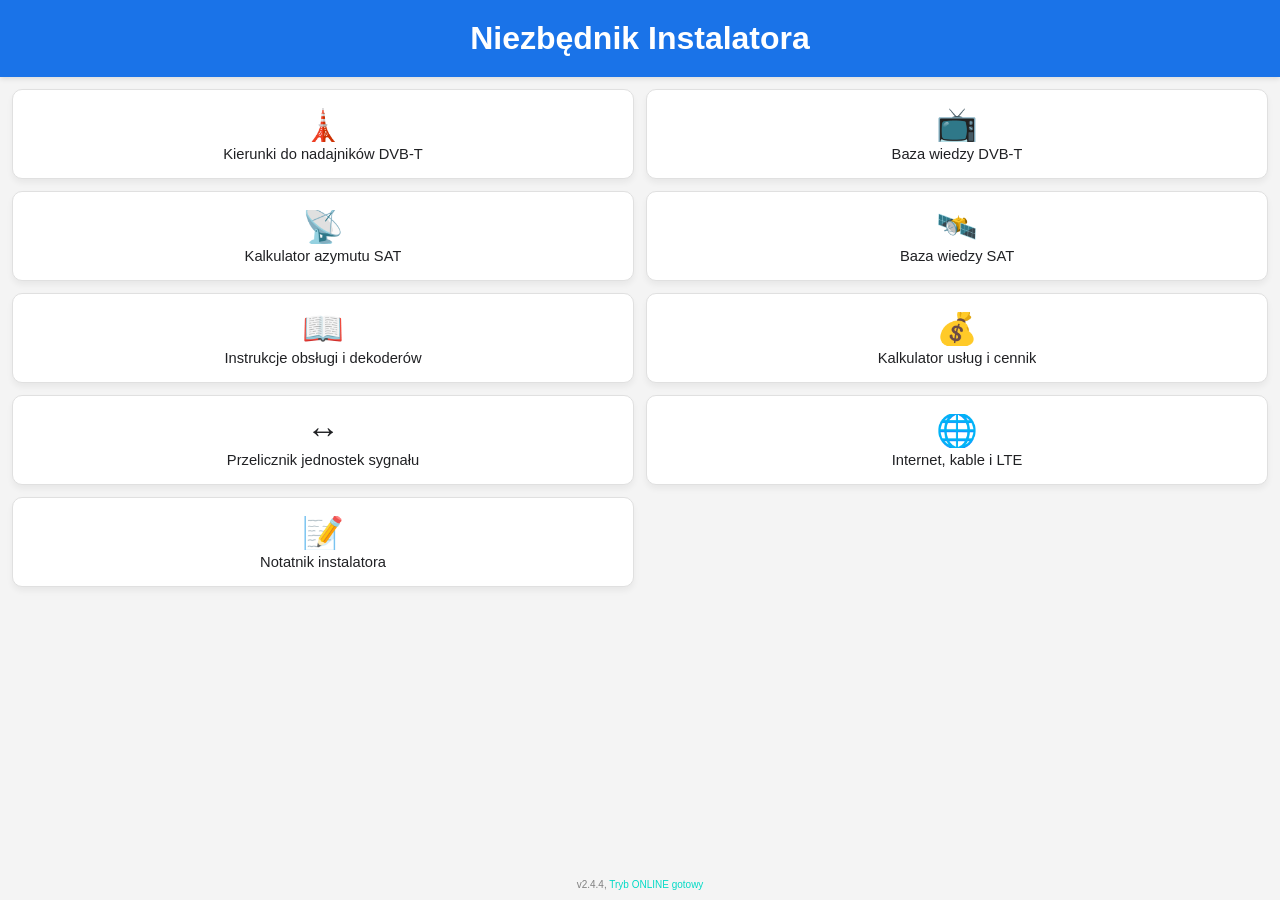
==== index.html @ 99f19d2c "usniety system logowania , raporty i magazyn" ====
<!DOCTYPE html>
<html lang="pl">

<head>
    <script src="config.js"></script>
    <link rel="manifest" href="manifest.json">
    <meta name="theme-color" content="#1a73e8">
    <meta name="mobile-web-app-capable" content="yes">
    <meta name="apple-mobile-web-app-status-bar-style" content="black-translucent">

    <script>

        // Deklarujemy zmienną globalnie, aby updateApp() miała do niej dostęp
        if ('serviceWorker' in navigator) {
            window.addEventListener('load', () => {
                navigator.serviceWorker.register('./sw.js').then(reg => {
                    console.log('SW działa w trybie: Najpierw Sieć');
                });
            });
        }

    </script>


    <meta charset="UTF-8">
    <meta name="viewport" content="width=device-width, initial-scale=1.0, user-scalable=no">
    <title>Instalator Pro</title>
    <link rel="stylesheet" href="style.css">
</head>

<body>



    <div id="offline-banner"
        style="display:none;position:fixed;top:0;left:0;width:100vw;background:#d93025;color:white;text-align:center;padding:12px 0;z-index:10001;font-weight:bold;box-shadow:0 2px 8px rgba(0,0,0,0.15);">
        Brak połączenia z internetem – aplikacja działa w trybie offline.
    </div>

    <div id="ios-install-banner"
        style="display:none;position:fixed;bottom:0;left:0;width:100vw;background:#fffbe6;color:#202124;text-align:center;padding:14px 10px 14px 50px;z-index:10002;font-weight:500;box-shadow:0 -2px 8px rgba(0,0,0,0.10);border-top:2px solid #fbbc05;font-size:1rem;align-items:center;">
        Aby zainstalować aplikację na iPhonie: kliknij <b>Udostępnij</b> i wybierz <b>Do ekranu początkowego</b>.
        <button onclick="this.parentElement.style.display='none'"
            style="margin-left:20px;background:#fbbc05;border:none;padding:4px 16px;border-radius:16px;font-weight:bold;cursor:pointer;">Zamknij</button>
    </div>

    <div id="error-banner"
        style="display:none;position:fixed;top:48px;left:50%;transform:translateX(-50%);background:#d93025;color:white;padding:12px 24px;border-radius:8px;z-index:10003;font-weight:bold;box-shadow:0 2px 8px rgba(0,0,0,0.15);max-width:90vw;">
        <span id="error-message"></span>
        <button onclick="this.parentElement.style.display='none'"
            style="margin-left:18px;background:#fff;color:#d93025;border:none;padding:2px 12px;border-radius:12px;font-weight:bold;cursor:pointer;">Zamknij</button>
    </div>

    <div id="app">
        <header>
            <h1>Niezbędnik Instalatora</h1>
        </header>

        <main class="grid-container">
    

            <div class="tile" onclick="location.href='tools-src/nadajniki.html'">
                <span class="icon">🗼</span>
                <span class="label">Kierunki do nadajników DVB-T</span>
            </div>
            <div class="tile" onclick="location.href='tools-src/bibliotekaDVBT.html'">
                <span class="icon">📺</span>
                <span class="label">Baza wiedzy DVB-T</span>
            </div>
            <div class="tile" onclick="location.href='tools-src/satelity.html'">
                <span class="icon">📡</span>
                <span class="label">Kalkulator azymutu SAT</span>
            </div>
            <div class="tile" onclick="location.href='tools-src/bibliotekaSAT.html'">
                <span class="icon">🛰️</span>
                <span class="label">Baza wiedzy SAT</span>
            </div>
            <div class="tile" onclick="location.href='tools-src/instrukcje.html'">
                <span class="icon">📖</span>
                <span class="label">Instrukcje obsługi i dekoderów</span>
            </div>
            <div class="tile" onclick="location.href='tools-src/cennik.html'">
                <span class="icon">💰</span>
                <span class="label">Kalkulator usług i cennik</span>
            </div>
            <div class="tile" onclick="location.href='tools-src/Jednostki.html'">
                <span class="icon">↔️</span>
                <span class="label">Przelicznik jednostek sygnału</span>
            </div>
            <div class="tile" onclick="location.href='tools-src/internet.html'">
                <span class="icon">🌐</span>
                <span class="label">Internet, kable i LTE</span>
            </div>
            <div class="tile" onclick="location.href='tools-src/notatki.html'">
                <span class="icon">📝</span>
                <span class="label">Notatnik instalatora</span>
            </div>


        </main>

        <footer style="text-align: center; color: gray; font-size: 10px; padding: 10px;">
            v<span id="app-version">1.x</span>, <span id="app-status">tryb sprawdzania...</span>
        </footer>
    </div>
</body>

<script>
      
    let backClickCounter = 0;

    function onDeviceReady() {
        // 1. WERSJA - automatycznie pobierana z manifest.json lub ze zmiennej CACHE_NAME w sw.js
        async function setAppVersion() {
            const el = document.getElementById('app-version');
            if (!el) return;
            // 1) Spróbuj pobrać manifest.json i odczytać pole `version`
            try {
                const r = await fetch('manifest.json', { cache: 'no-store' });
                if (r.ok) {
                    const m = await r.json();
                    if (m.version) { el.innerText = m.version; return; }
                }
            } catch (e) { }
            // 2) Fallback: spróbuj odczytać sw.js i dopasować wersję z CACHE_NAME
            try {
                const r2 = await fetch('sw.js', { cache: 'no-store' });
                if (r2.ok) {
                    const txt = await r2.text();
                    const re = /CACHE_NAME\s*=\s*['"]([a-zA-Z0-9\-_.]*v?(\d+(?:\.\d+)+))['"]/i;
                    const m = txt.match(re);
                    if (m && m[2]) { el.innerText = m[2]; return; }
                }
            } catch (e) { }
            // 3) Ostateczny fallback
            el.innerText = '1.0.0';
        }
        setAppVersion();

        const statusSpan = document.getElementById('app-status');

        // 2. STATUS SIECI
        function updateOnlineStatus() {

            if (navigator.onLine) {
                statusSpan.innerText = "Tryb ONLINE gotowy";
                statusSpan.style.color = "#03dac6";
                document.getElementById('offline-banner').style.display = 'none';
            } else {
                statusSpan.innerText = "Tryb OFFLINE gotowy";
                statusSpan.style.color = "gray";
                document.getElementById('offline-banner').style.display = 'block';
            }
        }
        updateOnlineStatus();

        document.addEventListener("offline", updateOnlineStatus, false);
        document.addEventListener("online", updateOnlineStatus, false);

        // 3. TEST POŁĄCZENIA Z INTERNETEM (opcjonalnie, można zostawić tylko navigator.onLine)
        function testInternetConnection() {
            fetch('https://www.google.com/favicon.ico', { mode: 'no-cors' })
                .then(() => {
                    if (!navigator.onLine) return; // jeśli systemowy offline, nie nadpisuj
                    statusSpan.innerText = "Tryb ONLINE gotowy";
                    statusSpan.style.color = "#03dac6";
                })
                .catch(() => {
                    statusSpan.innerText = "Tryb OFFLINE gotowy";
                    statusSpan.style.color = "gray";
                })
                .finally(() => {
                    updateOnlineStatus(); // zawsze synchronizuj po teście
                });
        }
        testInternetConnection();
    }



    // Nasza własna, darmowa funkcja powiadomienia na ekranie
    function showToast(message) {
        // Usuwamy stare powiadomienie jeśli jeszcze istnieje
        const oldToast = document.getElementById('custom-toast');
        if (oldToast) oldToast.remove();

        const statusDiv = document.createElement('div');
        statusDiv.id = 'custom-toast';
        statusDiv.style = "position:fixed; bottom:50px; left:50%; transform:translateX(-50%); background:rgba(0,0,0,0.8); color:white; padding:12px 25px; border-radius:25px; z-index:9999; font-size:14px; white-space:nowrap; border: 1px solid #444;";
        statusDiv.innerText = message;
        document.body.appendChild(statusDiv);

        // Animacja znikania
        setTimeout(() => {
            statusDiv.style.opacity = '0';
            statusDiv.style.transition = 'opacity 0.5s ease';
            setTimeout(() => statusDiv.remove(), 500);
        }, 2000);
    }

    function showOfflineBanner(show) {
        const banner = document.getElementById('offline-banner');
        const header = document.querySelector('header');
        // Ustaw margin-top headera zawsze na wysokość ramki, jeśli ramka jest widoczna
        if (show) {
            banner.style.display = 'block';
            setTimeout(() => {
                if (header) header.style.marginTop = banner.offsetHeight + 'px';
            }, 10); // opóźnienie na render
        } else {
            banner.style.display = 'none';
            if (header) header.style.marginTop = '';
        }

        // Dodatkowo, na zmianę orientacji i resize — popraw margin-top headera
        window.addEventListener('resize', () => {
            if (banner.style.display === 'block' && header) {
                header.style.marginTop = banner.offsetHeight + 'px';
            }
        });
    }

    // Dla pewności: po powrocie na stronę/wybudzeniu — odśwież status i układ
    document.addEventListener('visibilitychange', () => {
        if (!document.hidden) {
            if (typeof updateOnlineStatus === 'function') updateOnlineStatus();
            if (typeof showOfflineBanner === 'function') showOfflineBanner(!navigator.onLine ? true : false);
        }
    });
    window.addEventListener('pageshow', () => {
        if (typeof updateOnlineStatus === 'function') updateOnlineStatus();
        if (typeof showOfflineBanner === 'function') showOfflineBanner(!navigator.onLine ? true : false);
    });


    function showIosInstallBanner() {
        const isIos = /iPad|iPhone|iPod/.test(navigator.userAgent) && !window.MSStream;
        const isStandalone = window.matchMedia('(display-mode: standalone)').matches || window.navigator.standalone;
        if (isIos && !isStandalone) {
            document.getElementById('ios-install-banner').style.display = 'block';
        }
    }



    // Funkcja stopki (zostaje, by pokazywać wersję z manifestu)
    async function setAppVersion() {
        const el = document.getElementById('app-version');
        if (el) el.innerText = APP_CONFIG.VERSION;
    }

    //Po załadaniu strony, inicjalizujemy zabezpieczenia, ustawiamy status sieci i wersję aplikacji



    window.addEventListener('load', async () => {
        onDeviceReady();
        setAppVersion();
        showIosInstallBanner();
    });


</script>

</html>
---- style.css ----
/* --- MOTYW JASNY --- */
:root {
    --bg: #f4f4f4;
    --text: #202124;
    --tile-bg: #fff;
    --tile-border: #e0e0e0;
    --tile-shadow: 0 2px 8px rgba(0,0,0,0.07);
    --primary-color: #1a73e8;
    --bg-color: #f8f9fa;
    --tile-color: #ffffff;
    --text-color: #202124;
}

* {
    box-sizing: border-box;
    margin: 0;
    padding: 0;
    font-family: 'Segoe UI', Roboto, sans-serif;
}

body {
    background: var(--bg) !important;
    color: var(--text) !important;
    transition: background 0.3s, color 0.3s;
}

.tile {
    background: var(--tile-bg);
    border: 1px solid var(--tile-border);
    box-shadow: var(--tile-shadow);
    color: var(--text);
    transition: background 0.3s, color 0.3s, box-shadow 0.3s;
}



body {
    background-color: var(--bg-color);
    transition: background 0.3s, color 0.3s, box-shadow 0.3s;
}

#app {
    display: flex;
    flex-direction: column;
    height: 100vh;
}

header {
    background: var(--primary-color);
    color: white;
    padding: 20px;
    text-align: center;
    font-weight: bold;
    box-shadow: 0 2px 5px rgba(0,0,0,0.1);
}

/* Magia siatki 2x2 */
.grid-container {
    display: grid;
    grid-template-columns: 1fr 1fr; /* Dwie równe kolumny */
    gap: 12px;
    padding: 12px;
    flex: 1;
    align-content: start; /* Kafelki zaczną się od góry */
}

.tile {
    background: var(--tile-color);
    border-radius: 10px;
    display: flex;
    flex-direction: column;
    justify-content: center;
    align-items: center;
    aspect-ratio: 2 / 1; /* Prostokąt poziomy, niższy kafelek */
    min-height: 60px;
    max-height: 90px;
    width: 100%;
    padding: 6px 0 4px 0;
    overflow: hidden;
    position: relative;
    box-shadow: 0 4px 6px rgba(0,0,0,0.05);
    border: 1px solid #e0e0e0;
    transition: transform 0.1s;
    cursor: pointer;
    opacity: 0;
    transform: translateY(30px) scale(0.98);
    animation: tileFadeIn 0.5s cubic-bezier(.4,1.4,.6,1) forwards;
}

.tile:nth-child(1) { animation-delay: 0.05s; }
.tile:nth-child(2) { animation-delay: 0.10s; }
.tile:nth-child(3) { animation-delay: 0.15s; }
.tile:nth-child(4) { animation-delay: 0.20s; }
.tile:nth-child(5) { animation-delay: 0.25s; }
.tile:nth-child(6) { animation-delay: 0.30s; }
.tile:nth-child(7) { animation-delay: 0.35s; }
.tile:nth-child(8) { animation-delay: 0.40s; }
.tile:nth-child(9) { animation-delay: 0.45s; }
.tile:nth-child(10) { animation-delay: 0.50s; }
.tile:nth-child(11) { animation-delay: 0.55s; }
.tile:nth-child(12) { animation-delay: 0.60s; }

@keyframes tileFadeIn {
    to {
        opacity: 1;
        transform: translateY(0) scale(1);
    }
}

/* Efekt hover na kafelkach */
.tile:hover {
    box-shadow: 0 8px 24px rgba(26,115,232,0.10), 0 1.5px 6px rgba(0,0,0,0.04);
    transform: scale(1.03);
    transition: box-shadow 0.2s, transform 0.2s;
    z-index: 2;
}

/* Animacja kliknięcia przycisku */
button:active {
    transform: scale(0.96);
    filter: brightness(0.95);
    transition: transform 0.08s, filter 0.08s;
}

/* Efekt naciśnięcia palcem */
.tile:active {
    transform: scale(0.95);
    background-color: #e8f0fe;
}

.icon {
    font-size: 2.1rem;
    margin-bottom: 4px;
    line-height: 1;
    max-width: 90%;
    overflow: hidden;
    text-overflow: ellipsis;
}

.label {
    font-weight: 500;
    color: var(--text-color);
    font-size: 0.92rem;
    max-width: 92%;
    text-align: center;
    white-space: nowrap;
    overflow: hidden;
    text-overflow: ellipsis;
}

footer {
    text-align: center;
    padding: 10px;
    font-size: 0.8rem;
    color: #70757a;
}

/* Efekt "ładowania" przy długim kliknięciu */
.price-item:active {
    background-color: #fce8e6; /* Delikatny czerwony sugerujący usunięcie */
    transition: background-color 0.8s;
}
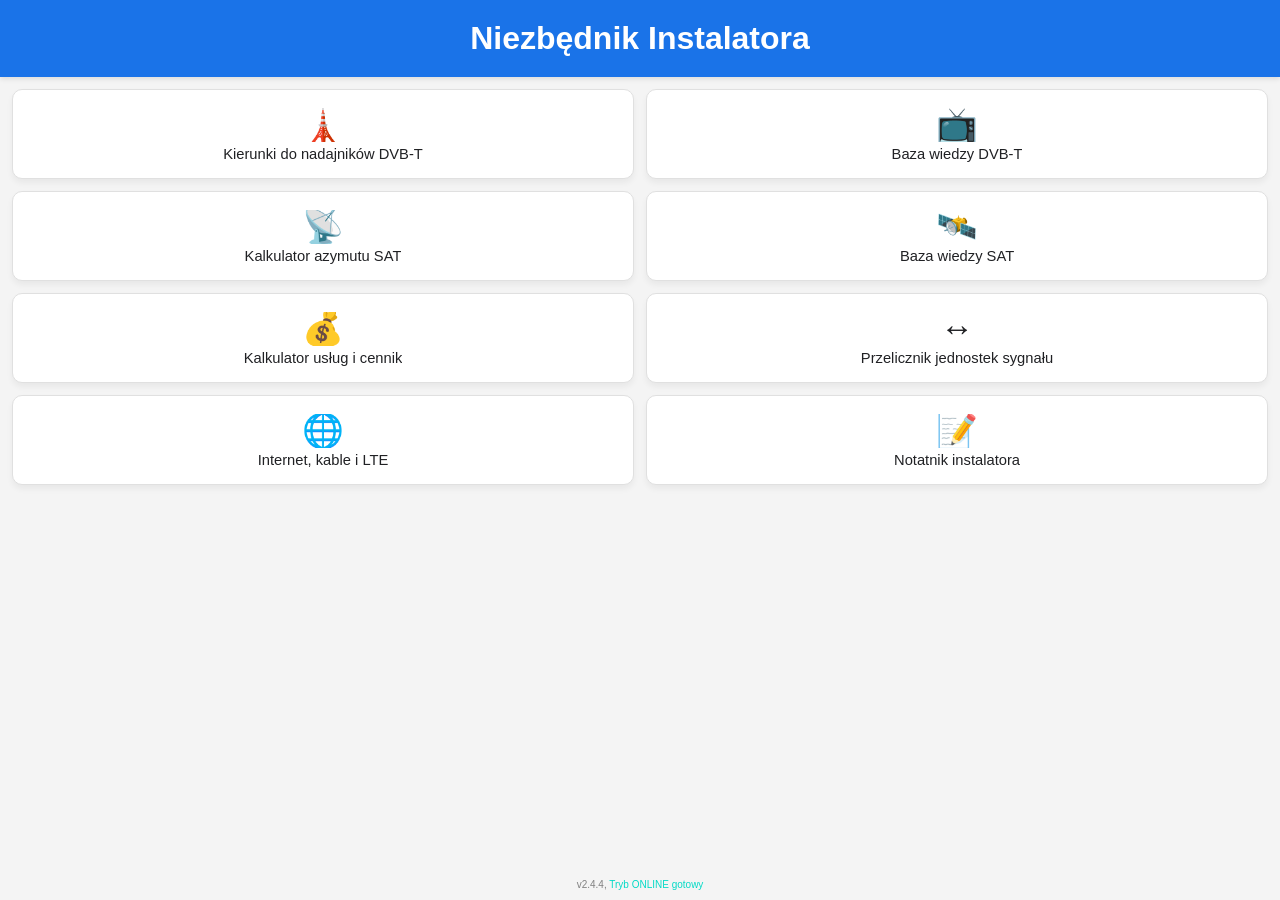
==== commit f5676507: "skasowane instrukcje, ulepszone notatki" ====
--- a/index.html
+++ b/index.html
@@ -74,10 +74,6 @@
             <div class="tile" onclick="location.href='tools-src/bibliotekaSAT.html'">
                 <span class="icon">🛰️</span>
                 <span class="label">Baza wiedzy SAT</span>
-            </div>
-            <div class="tile" onclick="location.href='tools-src/instrukcje.html'">
-                <span class="icon">📖</span>
-                <span class="label">Instrukcje obsługi i dekoderów</span>
             </div>
             <div class="tile" onclick="location.href='tools-src/cennik.html'">
                 <span class="icon">💰</span>
--- a/style.css
+++ b/style.css
@@ -1,5 +1,5 @@
 
-/* --- MOTYW JASNY --- */
+
 :root {
     --bg: #f4f4f4;
     --text: #202124;
@@ -19,11 +19,6 @@
     font-family: 'Segoe UI', Roboto, sans-serif;
 }
 
-body {
-    background: var(--bg) !important;
-    color: var(--text) !important;
-    transition: background 0.3s, color 0.3s;
-}
 
 .tile {
     background: var(--tile-bg);
@@ -38,6 +33,9 @@
 body {
     background-color: var(--bg-color);
     transition: background 0.3s, color 0.3s, box-shadow 0.3s;
+    background: var(--bg) !important;
+    color: var(--text) !important;
+ 
 }
 
 #app {
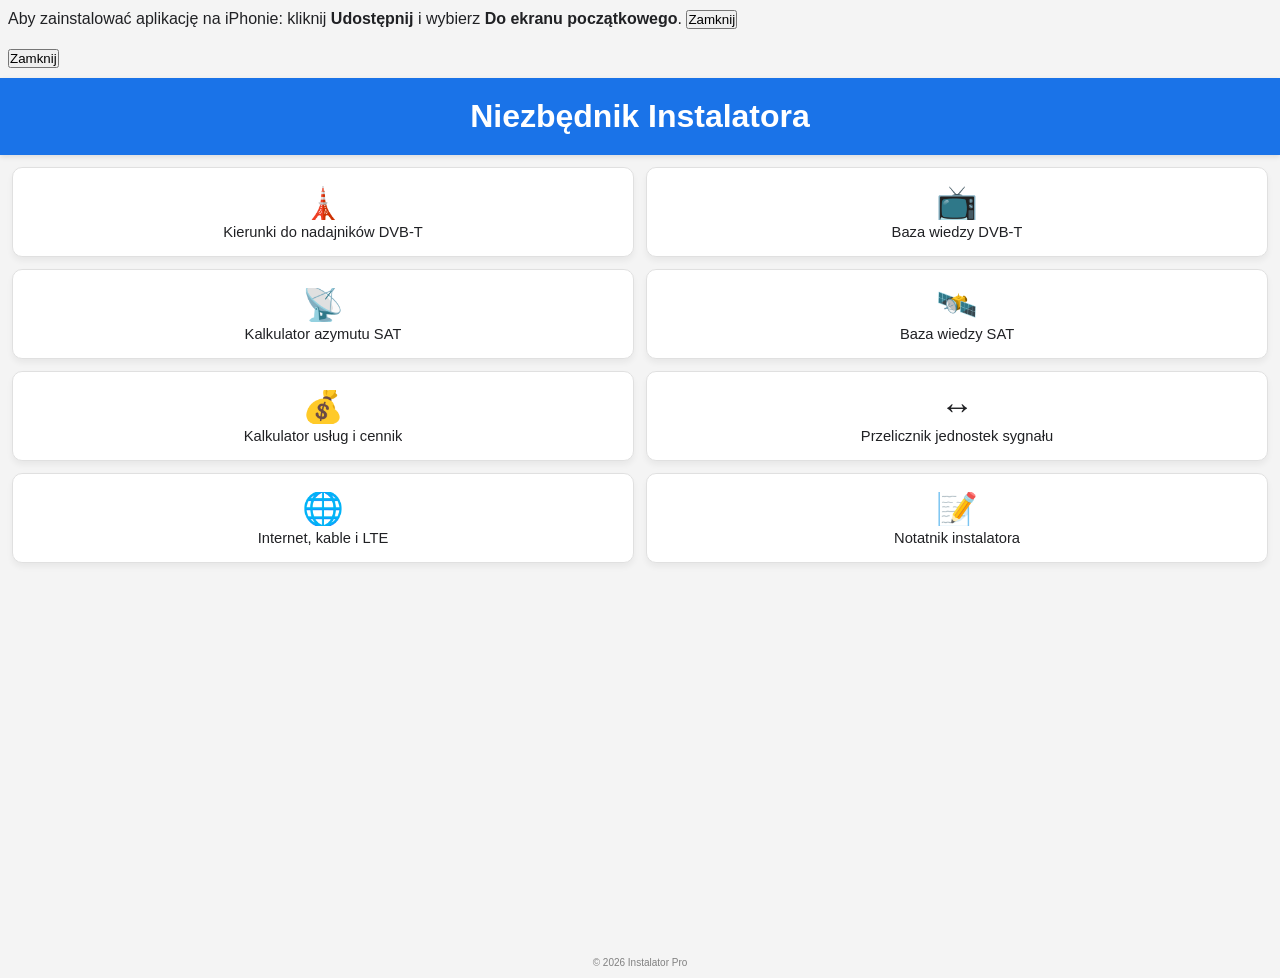
==== commit 93763149: "drobne poporawki i sprawnienia" ====
--- a/index.html
+++ b/index.html
@@ -2,7 +2,7 @@
 <html lang="pl">
 
 <head>
-    <script src="config.js"></script>
+    
     <link rel="manifest" href="manifest.json">
     <meta name="theme-color" content="#1a73e8">
     <meta name="mobile-web-app-capable" content="yes">
@@ -10,7 +10,6 @@
 
     <script>
 
-        // Deklarujemy zmienną globalnie, aby updateApp() miała do niej dostęp
         if ('serviceWorker' in navigator) {
             window.addEventListener('load', () => {
                 navigator.serviceWorker.register('./sw.js').then(reg => {
@@ -32,23 +31,18 @@
 
 
 
-    <div id="offline-banner"
-        style="display:none;position:fixed;top:0;left:0;width:100vw;background:#d93025;color:white;text-align:center;padding:12px 0;z-index:10001;font-weight:bold;box-shadow:0 2px 8px rgba(0,0,0,0.15);">
+    <div id="offline-banner" class="banner-offline">
         Brak połączenia z internetem – aplikacja działa w trybie offline.
     </div>
 
-    <div id="ios-install-banner"
-        style="display:none;position:fixed;bottom:0;left:0;width:100vw;background:#fffbe6;color:#202124;text-align:center;padding:14px 10px 14px 50px;z-index:10002;font-weight:500;box-shadow:0 -2px 8px rgba(0,0,0,0.10);border-top:2px solid #fbbc05;font-size:1rem;align-items:center;">
+    <div id="ios-install-banner" class="banner-ios">
         Aby zainstalować aplikację na iPhonie: kliknij <b>Udostępnij</b> i wybierz <b>Do ekranu początkowego</b>.
-        <button onclick="this.parentElement.style.display='none'"
-            style="margin-left:20px;background:#fbbc05;border:none;padding:4px 16px;border-radius:16px;font-weight:bold;cursor:pointer;">Zamknij</button>
+        <button onclick="this.parentElement.style.display='none'" class="btn-close-ios" aria-label="Zamknij">Zamknij</button>
     </div>
 
-    <div id="error-banner"
-        style="display:none;position:fixed;top:48px;left:50%;transform:translateX(-50%);background:#d93025;color:white;padding:12px 24px;border-radius:8px;z-index:10003;font-weight:bold;box-shadow:0 2px 8px rgba(0,0,0,0.15);max-width:90vw;">
+    <div id="error-banner" class="banner-error">
         <span id="error-message"></span>
-        <button onclick="this.parentElement.style.display='none'"
-            style="margin-left:18px;background:#fff;color:#d93025;border:none;padding:2px 12px;border-radius:12px;font-weight:bold;cursor:pointer;">Zamknij</button>
+        <button onclick="this.parentElement.style.display='none'" class="btn-close-error" aria-label="Zamknij">Zamknij</button>
     </div>
 
     <div id="app">
@@ -96,85 +90,33 @@
         </main>
 
         <footer style="text-align: center; color: gray; font-size: 10px; padding: 10px;">
-            v<span id="app-version">1.x</span>, <span id="app-status">tryb sprawdzania...</span>
+            &copy; 2026 Instalator Pro
         </footer>
     </div>
 </body>
 
 <script>
       
-    let backClickCounter = 0;
+
 
     function onDeviceReady() {
-        // 1. WERSJA - automatycznie pobierana z manifest.json lub ze zmiennej CACHE_NAME w sw.js
-        async function setAppVersion() {
-            const el = document.getElementById('app-version');
-            if (!el) return;
-            // 1) Spróbuj pobrać manifest.json i odczytać pole `version`
-            try {
-                const r = await fetch('manifest.json', { cache: 'no-store' });
-                if (r.ok) {
-                    const m = await r.json();
-                    if (m.version) { el.innerText = m.version; return; }
-                }
-            } catch (e) { }
-            // 2) Fallback: spróbuj odczytać sw.js i dopasować wersję z CACHE_NAME
-            try {
-                const r2 = await fetch('sw.js', { cache: 'no-store' });
-                if (r2.ok) {
-                    const txt = await r2.text();
-                    const re = /CACHE_NAME\s*=\s*['"]([a-zA-Z0-9\-_.]*v?(\d+(?:\.\d+)+))['"]/i;
-                    const m = txt.match(re);
-                    if (m && m[2]) { el.innerText = m[2]; return; }
-                }
-            } catch (e) { }
-            // 3) Ostateczny fallback
-            el.innerText = '1.0.0';
-        }
-        setAppVersion();
-
-        const statusSpan = document.getElementById('app-status');
-
-        // 2. STATUS SIECI
+        // STATUS SIECI
         function updateOnlineStatus() {
-
+            const banner = document.getElementById('offline-banner');
             if (navigator.onLine) {
-                statusSpan.innerText = "Tryb ONLINE gotowy";
-                statusSpan.style.color = "#03dac6";
-                document.getElementById('offline-banner').style.display = 'none';
+                banner.style.display = 'none';
             } else {
-                statusSpan.innerText = "Tryb OFFLINE gotowy";
-                statusSpan.style.color = "gray";
-                document.getElementById('offline-banner').style.display = 'block';
+                banner.style.display = 'block';
             }
         }
         updateOnlineStatus();
-
         document.addEventListener("offline", updateOnlineStatus, false);
         document.addEventListener("online", updateOnlineStatus, false);
-
-        // 3. TEST POŁĄCZENIA Z INTERNETEM (opcjonalnie, można zostawić tylko navigator.onLine)
-        function testInternetConnection() {
-            fetch('https://www.google.com/favicon.ico', { mode: 'no-cors' })
-                .then(() => {
-                    if (!navigator.onLine) return; // jeśli systemowy offline, nie nadpisuj
-                    statusSpan.innerText = "Tryb ONLINE gotowy";
-                    statusSpan.style.color = "#03dac6";
-                })
-                .catch(() => {
-                    statusSpan.innerText = "Tryb OFFLINE gotowy";
-                    statusSpan.style.color = "gray";
-                })
-                .finally(() => {
-                    updateOnlineStatus(); // zawsze synchronizuj po teście
-                });
-        }
-        testInternetConnection();
     }
 
 
 
-    // Nasza własna, darmowa funkcja powiadomienia na ekranie
+    // Funkcja powiadomienia na ekranie
     function showToast(message) {
         // Usuwamy stare powiadomienie jeśli jeszcze istnieje
         const oldToast = document.getElementById('custom-toast');
@@ -239,19 +181,10 @@
 
 
 
-    // Funkcja stopki (zostaje, by pokazywać wersję z manifestu)
-    async function setAppVersion() {
-        const el = document.getElementById('app-version');
-        if (el) el.innerText = APP_CONFIG.VERSION;
-    }
-
-    //Po załadaniu strony, inicjalizujemy zabezpieczenia, ustawiamy status sieci i wersję aplikacji
 
 
-
-    window.addEventListener('load', async () => {
+    window.addEventListener('load', () => {
         onDeviceReady();
-        setAppVersion();
         showIosInstallBanner();
     });
 
--- a/style.css
+++ b/style.css
@@ -1,3 +1,25 @@
+/* Responsywność bannerów */
+.banner-offline, .banner-error, .banner-ios {
+        max-width: 100vw;
+        box-sizing: border-box;
+        font-size: 1rem;
+        padding: 10px 8px;
+        word-break: break-word;
+        left: 0;
+        right: 0;
+}
+
+@media (max-width: 400px) {
+    .banner-offline, .banner-error, .banner-ios {
+        font-size: 0.92rem;
+        padding: 8px 4px;
+    }
+    .banner-ios button,
+    .banner-error button {
+        font-size: 0.92rem;
+        padding: 4px 10px;
+    }
+}
 
 
 :root {
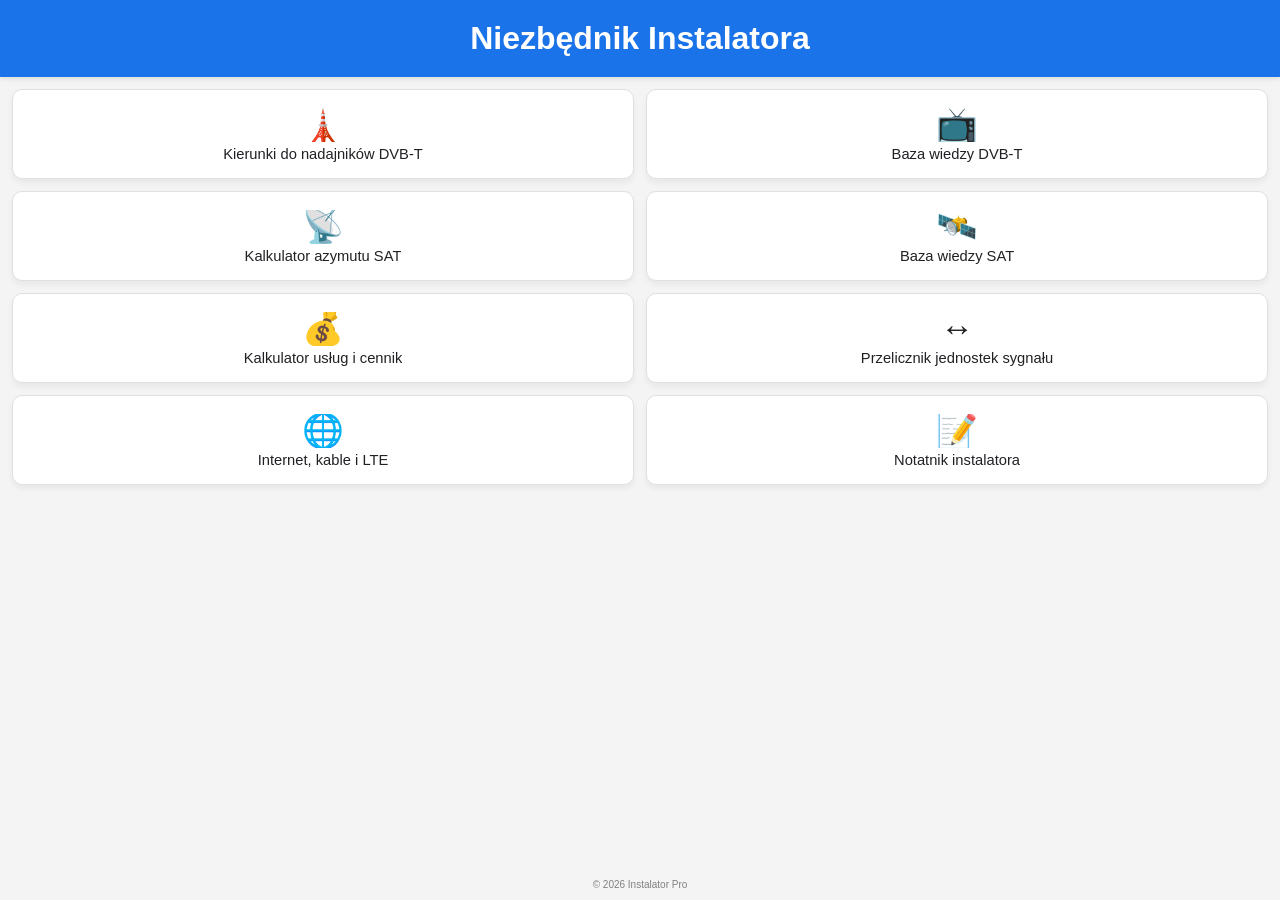
==== commit bf4b9972: "notatki korzystają teraz z index db" ====
--- a/index.html
+++ b/index.html
@@ -33,16 +33,6 @@
 
     <div id="offline-banner" class="banner-offline">
         Brak połączenia z internetem – aplikacja działa w trybie offline.
-    </div>
-
-    <div id="ios-install-banner" class="banner-ios">
-        Aby zainstalować aplikację na iPhonie: kliknij <b>Udostępnij</b> i wybierz <b>Do ekranu początkowego</b>.
-        <button onclick="this.parentElement.style.display='none'" class="btn-close-ios" aria-label="Zamknij">Zamknij</button>
-    </div>
-
-    <div id="error-banner" class="banner-error">
-        <span id="error-message"></span>
-        <button onclick="this.parentElement.style.display='none'" class="btn-close-error" aria-label="Zamknij">Zamknij</button>
     </div>
 
     <div id="app">
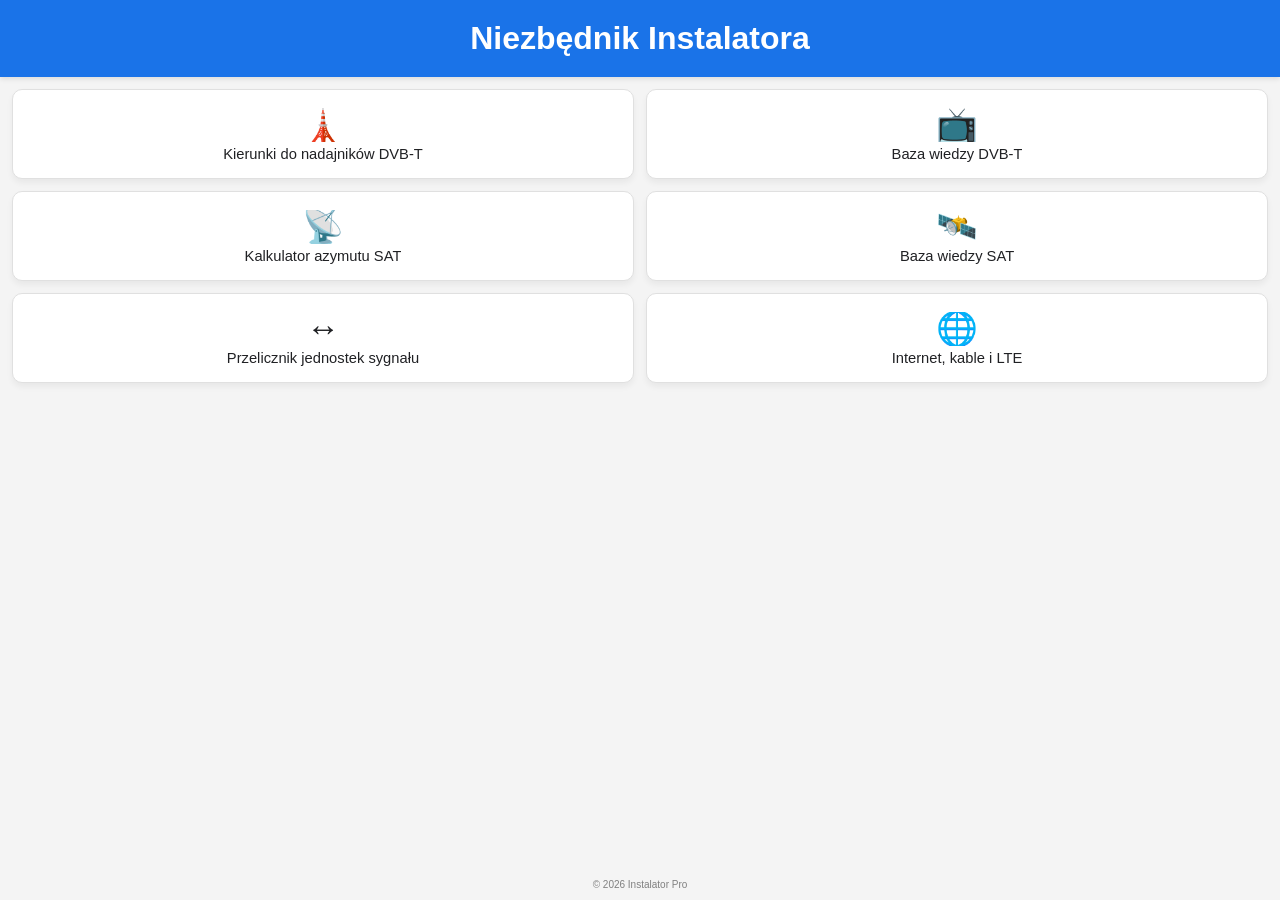
==== commit 68da91ed: "Remove unused tiles from index.html Removed tiles for 'Kalkulator usług i cennik' and 'Notatnik inst" ====
--- a/index.html
+++ b/index.html
@@ -59,10 +59,6 @@
                 <span class="icon">🛰️</span>
                 <span class="label">Baza wiedzy SAT</span>
             </div>
-            <div class="tile" onclick="location.href='tools-src/cennik.html'">
-                <span class="icon">💰</span>
-                <span class="label">Kalkulator usług i cennik</span>
-            </div>
             <div class="tile" onclick="location.href='tools-src/Jednostki.html'">
                 <span class="icon">↔️</span>
                 <span class="label">Przelicznik jednostek sygnału</span>
@@ -71,10 +67,9 @@
                 <span class="icon">🌐</span>
                 <span class="label">Internet, kable i LTE</span>
             </div>
-            <div class="tile" onclick="location.href='tools-src/notatki.html'">
-                <span class="icon">📝</span>
-                <span class="label">Notatnik instalatora</span>
-            </div>
+         
+
+            
 
 
         </main>
@@ -181,4 +176,4 @@
 
 </script>
 
-</html>+</html>
